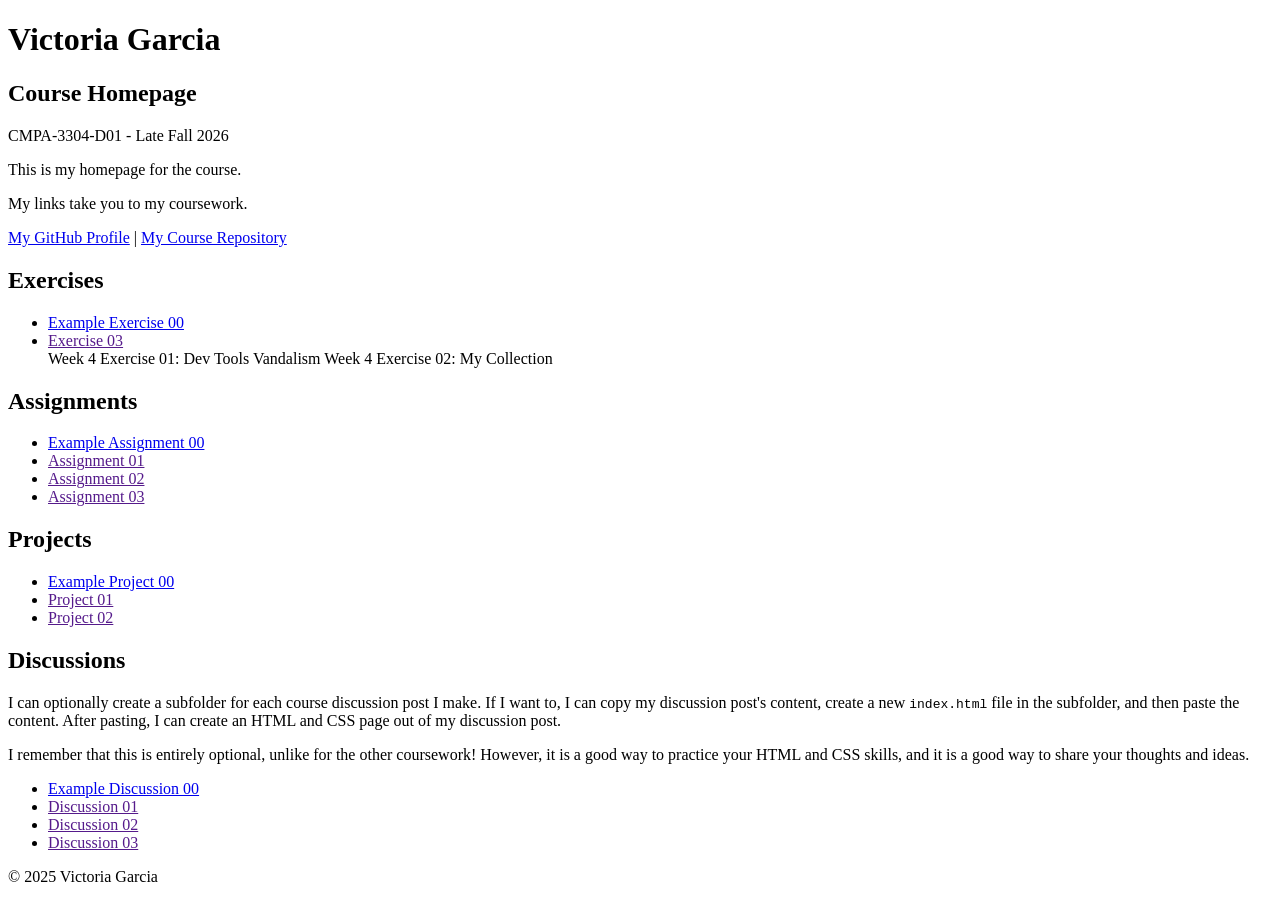
==== index.html @ aede7eb3 "deleted stuff" ====
<!DOCTYPE html>

<!--

INSTRUCTIONS: HOW TO CHANGE THIS PAGE:

1. Change "Student Name" in the title above to your real name.

2. Change "Your Name" in the big heading below to your real name.

3. Change "your-username" to your real GitHub username in both links.

4. Change "your-repo-name" to the name of this repository.

5. Change "Course Name" to the name of your class.

6. Change "Semester Year" to match when you are taking this class.

7. Add links to your work:
    - Find the words that say "Exercise 01", "Assignment 01", etc.
    - Between the quote marks in href="", put the relative link to your work in the subfolder. You can simply link to the subfolder name. Take a look at the example folders and links to see how to do this.
    - For work not yet started/completed, you can leave the href="" blank until you are ready.
    - Change the words "Exercise 01" to match the name of the exercise. Do the same for assignments and projects. If you add your discussion posts, do the same for them.
    - Do this for each piece of work you finish.

8. You can add more links by copying a whole line like this:
    <li><a href="">New Work Name</a></li>
    Then paste it below the last one in that section.

9. Save your changes and push to GitHub when you are done. Remember you can use GitHub Desktop to help you with this.

Remember: During the course, if you want, you can style your homepage to introduce your own style and aesthetics. To start, keep this page simple and plain. This is just a template to get you started. Embrace the handcrafted approach to web design and development: change things to make them your own.

Remember: You must have a GitHub account, a new GitHub repository for this course, and this file (index.html) in that repository. 

Remember: You must create subfolders for each piece of coursework as the semester progresses.

-->

<html lang="en">
    <head>
        <meta charset="UTF-8" />
        <title>Course Homepage template</title>
        <meta charset="UTF-8" />
        <meta name="viewport" content="width=device-width, initial-scale=1.0" />
        <title>Victoria Garcia - Course Homepage</title>
    </head>

    <body>
        <header>
            <h1>Victoria Garcia</h1>
            <h2>Course Homepage</h2>
            <p> CMPA-3304-D01 - Late Fall 2026</p>
            <p>This is my homepage for the course.</p>
            <p>My links take you to my coursework.</p>
            <nav>
                <a href="https://github.com/torigarc2014">My GitHub Profile</a>
                |
                <a href="https://github.com/torigarc2014/course-portfolio">
                    My Course Repository
                </a>
            </nav>
        </header>

        <main>
            <section>
                <h2>Exercises</h2>
                <ul>
                    <li>
                        <a href="example-exercise-00/">Example Exercise 00</a>
                    </li>
                    <li><a href="">Exercise 03</a></li>
                    <a herf="week-04-exercise-01/">Week 4 Exercise 01: Dev Tools Vandalism</a>
                    <a herf="week-04-exercise-02/">Week 4 Exercise 02: My Collection</a>
                </ul>
            </section>

            <section>
                <h2>Assignments</h2>
                <ul>
                    <li>
                        <a href="example-assignment-00/">
                            Example Assignment 00
                        </a>
                    </li>
                    <li><a href="">Assignment 01</a></li> 
                    <li><a href="">Assignment 02</a></li>
                    <li><a href="">Assignment 03</a></li>
                </ul>
            </section>

            <section>
                <h2>Projects</h2>
                <ul>
                    <li>
                        <a href="example-project-00/">Example Project 00</a>
                    </li>
                    <li><a href="">Project 01</a></li>
                    <li><a href="">Project 02</a></li>
                </ul>
            </section>

            <section>
                <h2>Discussions</h2>
                <p>
                    I can optionally create a subfolder for each course
                    discussion post I make. If I want to, I can copy my
                    discussion post's content, create a new
                    <code>index.html</code>
                    file in the subfolder, and then paste the content. After
                    pasting, I can create an HTML and CSS page out of my
                    discussion post.
                </p>
                <p>
                    I remember that this is entirely optional, unlike for the
                    other coursework! However, it is a good way to practice your
                    HTML and CSS skills, and it is a good way to share your
                    thoughts and ideas.
                </p>
                <ul>
                    <li>
                        <a href="example-discussion-00/">
                            Example Discussion 00
                        </a>
                    </li>
                    <li><a href="">Discussion 01</a></li>
                    <li><a href="">Discussion 02</a></li>
                    <li><a href="">Discussion 03</a></li>
                </ul>
            </section>
        </main>

        <footer>
            <p>&copy; 2025 Victoria Garcia</p>
        </footer>
    </body>
</html>
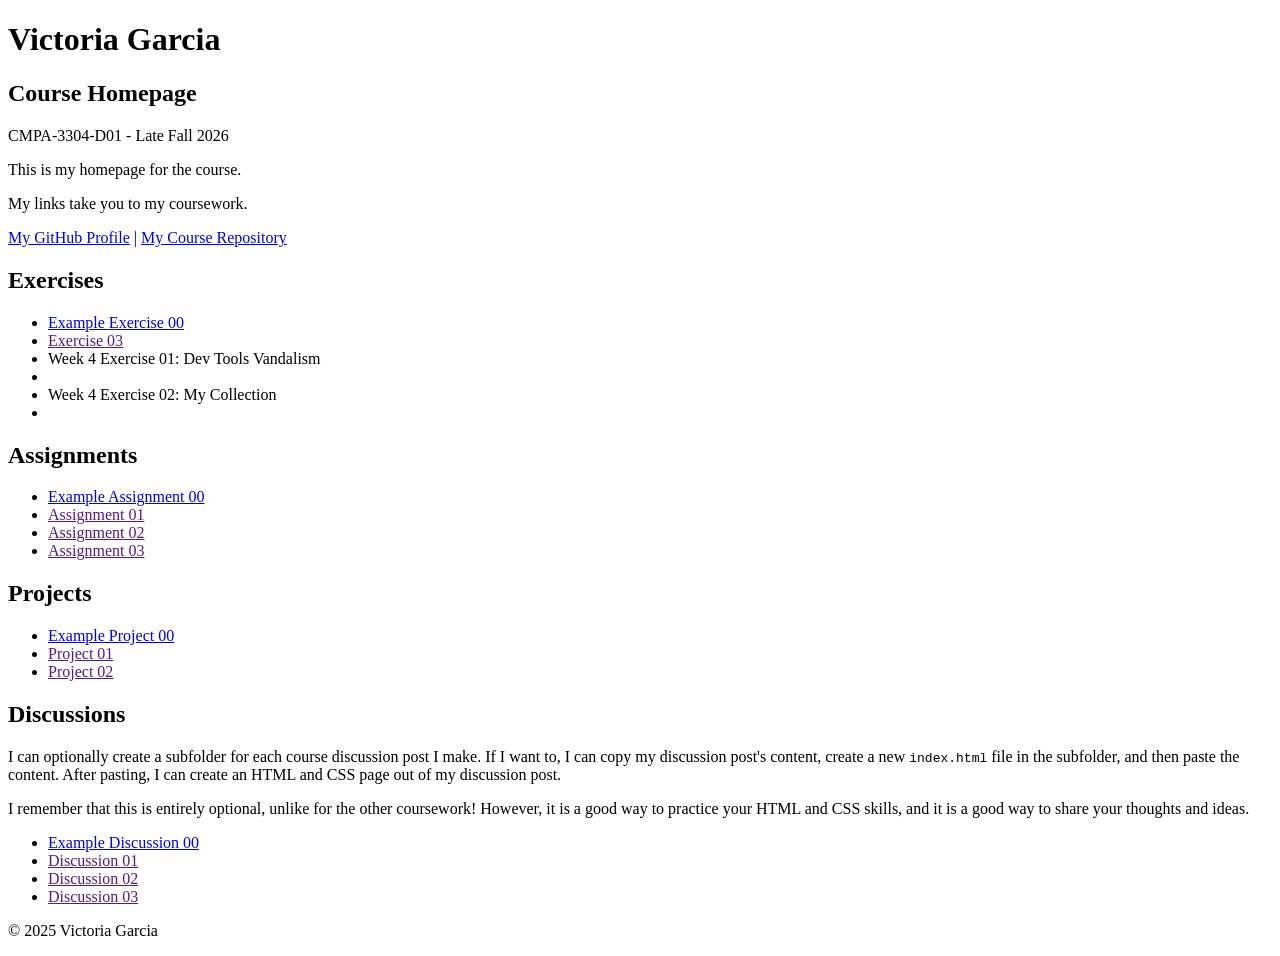
==== commit a0972801: "idk" ====
--- a/index.html
+++ b/index.html
@@ -70,8 +70,8 @@
                         <a href="example-exercise-00/">Example Exercise 00</a>
                     </li>
                     <li><a href="">Exercise 03</a></li>
-                    <a herf="week-04-exercise-01/">Week 4 Exercise 01: Dev Tools Vandalism</a>
-                    <a herf="week-04-exercise-02/">Week 4 Exercise 02: My Collection</a>
+                    <li><a herf="week-04-exercise-01/">Week 4 Exercise 01: Dev Tools Vandalism</a><li>
+                    <li><a herf="week-04-exercise-02/">Week 4 Exercise 02: My Collection</a><li>
                 </ul>
             </section>
 
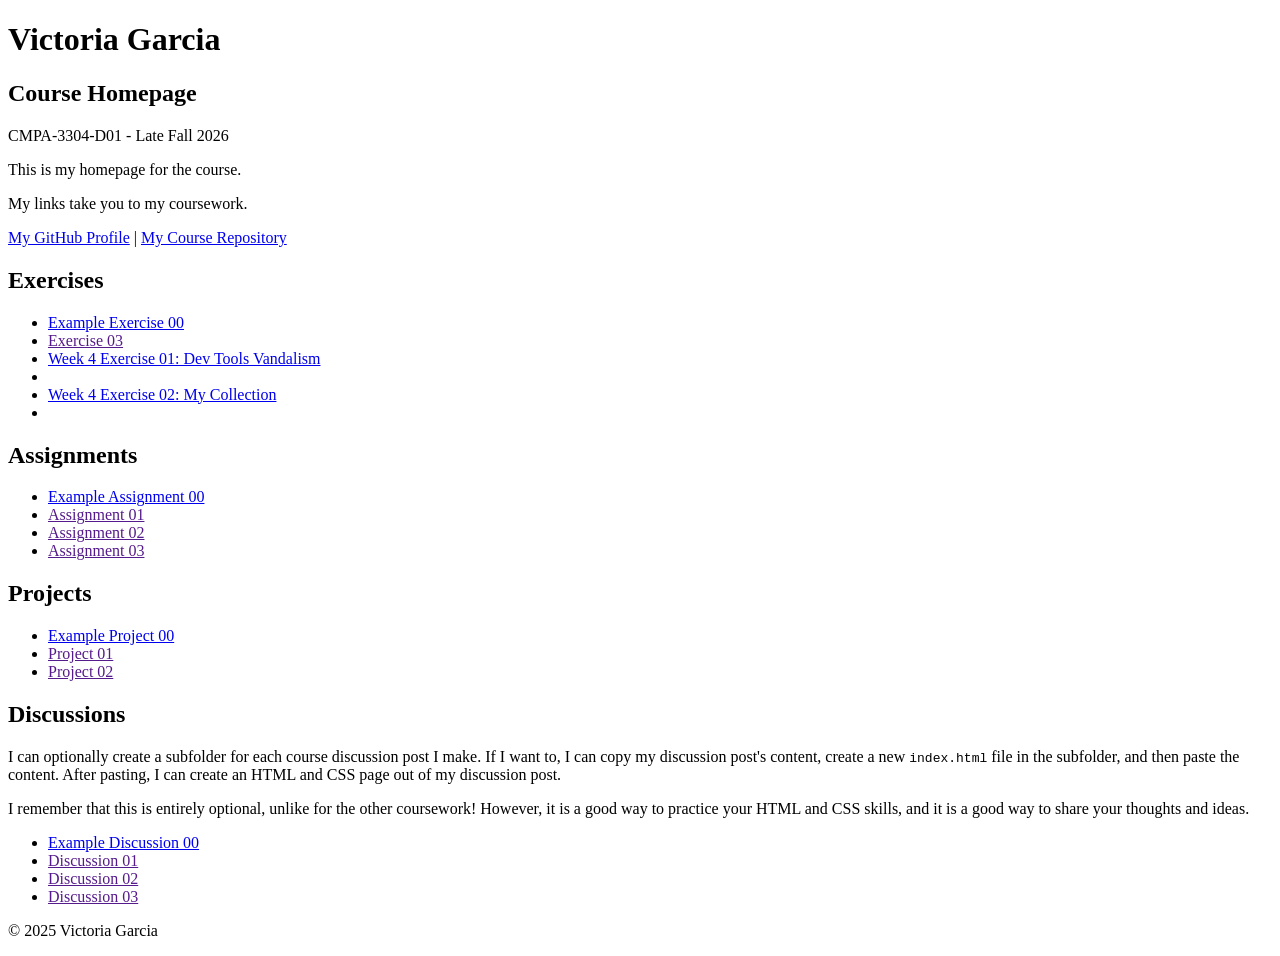
==== commit 107e3eb3: "im dumb uuuggghhh dyslexic over her "herf" what i put ugggggggh" ====
--- a/index.html
+++ b/index.html
@@ -70,8 +70,8 @@
                         <a href="example-exercise-00/">Example Exercise 00</a>
                     </li>
                     <li><a href="">Exercise 03</a></li>
-                    <li><a herf="week-04-exercise-01/">Week 4 Exercise 01: Dev Tools Vandalism</a><li>
-                    <li><a herf="week-04-exercise-02/">Week 4 Exercise 02: My Collection</a><li>
+                    <li><a href="week-04-exercise-01/">Week 4 Exercise 01: Dev Tools Vandalism</a><li>
+                    <li><a href="week-04-exercise-02/">Week 4 Exercise 02: My Collection</a><li>
                 </ul>
             </section>
 
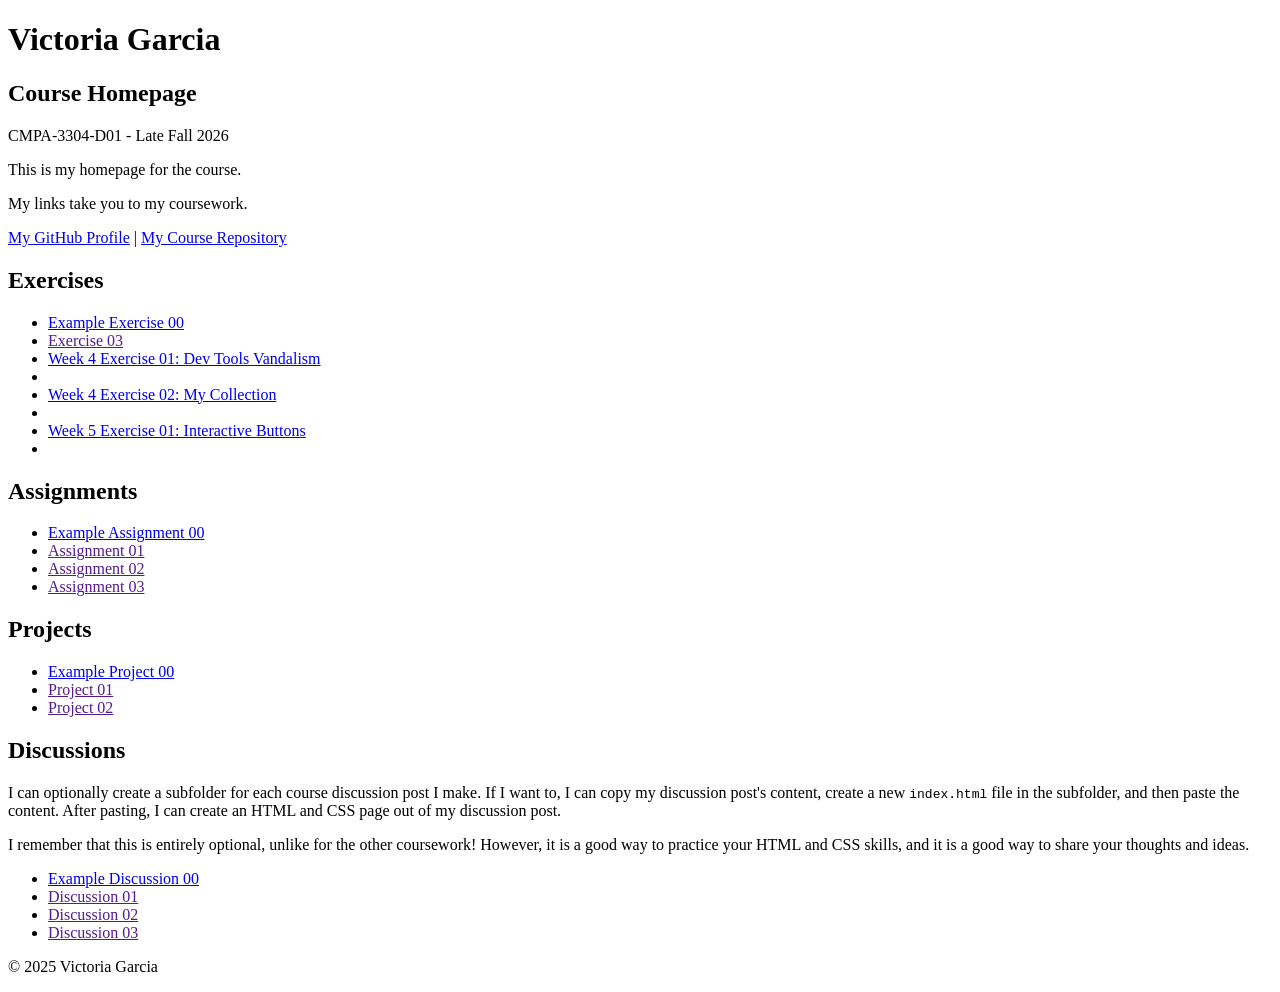
==== commit 08504333: "made week 5 week 5 to be seen" ====
--- a/index.html
+++ b/index.html
@@ -72,6 +72,7 @@
                     <li><a href="">Exercise 03</a></li>
                     <li><a href="week-04-exercise-01/">Week 4 Exercise 01: Dev Tools Vandalism</a><li>
                     <li><a href="week-04-exercise-02/">Week 4 Exercise 02: My Collection</a><li>
+                    <li><a href="week-05-exercise-01/">Week 5 Exercise 01: Interactive Buttons</a><li>
                 </ul>
             </section>
 
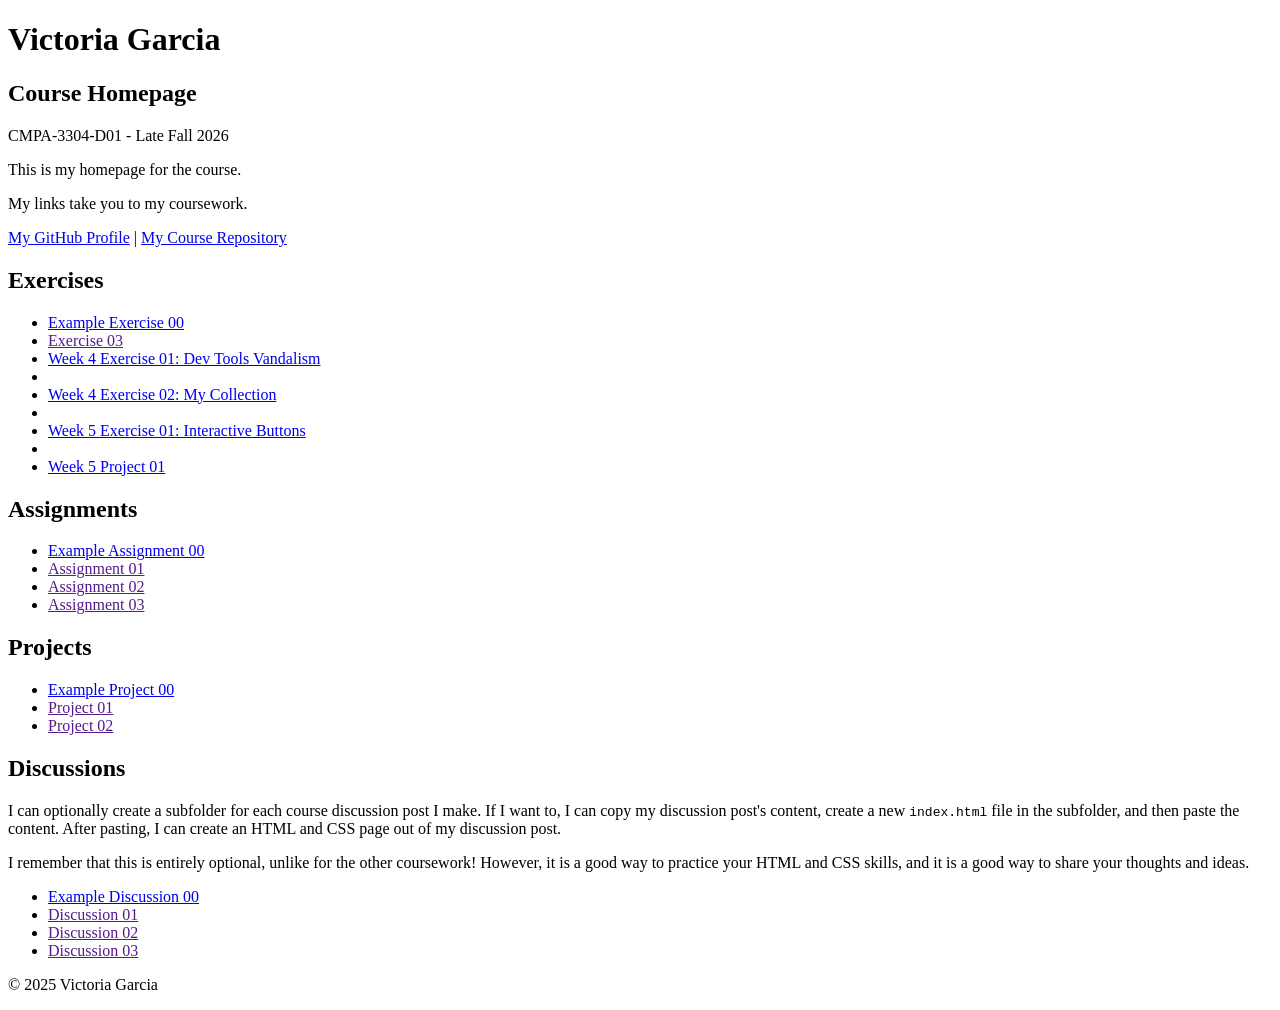
==== commit 050540f9: "project 1 project 1 complete." ====
--- a/index.html
+++ b/index.html
@@ -73,6 +73,7 @@
                     <li><a href="week-04-exercise-01/">Week 4 Exercise 01: Dev Tools Vandalism</a><li>
                     <li><a href="week-04-exercise-02/">Week 4 Exercise 02: My Collection</a><li>
                     <li><a href="week-05-exercise-01/">Week 5 Exercise 01: Interactive Buttons</a><li>
+                    <li><a href="project-01/">Week 5 Project 01</a></li>
                 </ul>
             </section>
 
